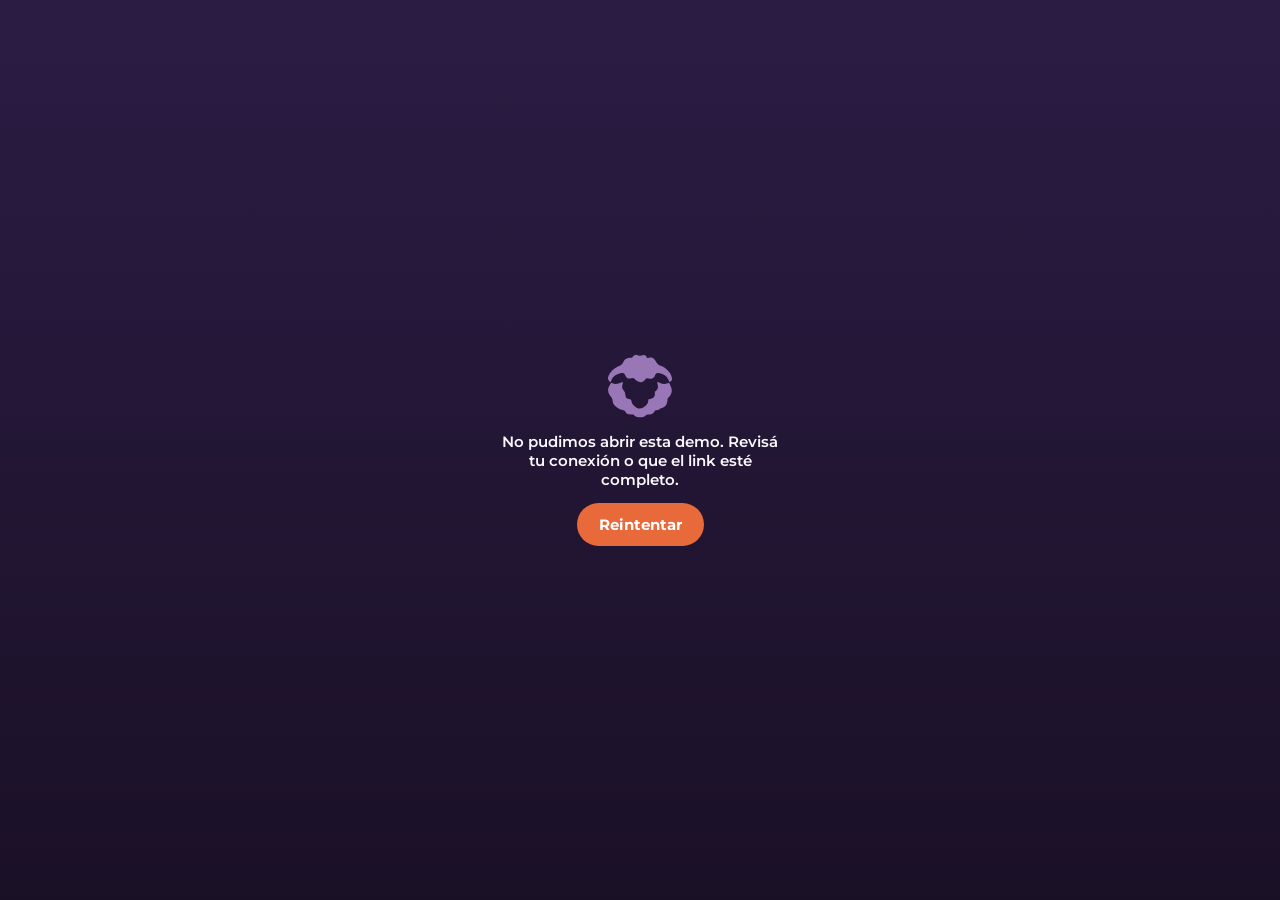
==== hs-de-juego/index.html @ 169e4658 "hs de juego: cada pedido lleva de qué cliente es (fábrica) y juego.js versionado Co-Authored-By: Cla" ====
<!doctype html>
<html lang="es">
<head>
<meta charset="utf-8">
<script src="../tema.js?v=54"></script>
<meta name="viewport" content="width=device-width,initial-scale=1,viewport-fit=cover">
<title>hs de juego</title>
<meta name="theme-color" content="#406c38">
<link rel="preconnect" href="https://fonts.googleapis.com"><link rel="preconnect" href="https://fonts.gstatic.com" crossorigin>
<link rel="stylesheet" href="https://fonts.googleapis.com/css2?family=Montserrat:wght@400;500;600;700;800&display=swap">
<link rel="stylesheet" href="../reservar/base.css?v=20261115j">
<link rel="stylesheet" href="../reservar/reservar.css?v=20261126a">
<link rel="stylesheet" href="../reservar/tema.css?v=20261115j">
</head>
<body>
<div class="page"><div id="horas" data-cabecera></div><p class="muted" style="text-align:center;margin:2rem 0 0;font-size:.8rem">Hecho con tuweeb</p></div>
<script src="../juego.js?v=20261126c"></script>
</body>
</html>
---- reservar/base.css ----
/* Weeb Reservas — base visual. Oscuro con vidrio translúcido, paleta tuweeb (violeta + naranja). */
:root{--brand:#e8693a;--brand-ink:#1b0f26;--bg:#1a1026;--card:rgba(255,255,255,.07);--card-solid:#251737;--ink:#fbf9ff;--mute:rgba(251,249,255,.62);--line:rgba(255,255,255,.12);--line2:rgba(255,255,255,.2);--ok:#5ad39a;--warn:#f2b44e;--bad:#ff7d70;--glow:rgba(232,105,58,.38);--r:18px;--rs:14px;--font:"Montserrat",ui-sans-serif,system-ui,-apple-system,"Segoe UI",Roboto,sans-serif}
*{box-sizing:border-box;-webkit-tap-highlight-color:transparent}
html{background:var(--bg);color-scheme:dark}
body{margin:0;min-height:100vh;color:var(--ink);font:15px/1.5 var(--font);-webkit-font-smoothing:antialiased;font-variant-numeric:tabular-nums;background:radial-gradient(120% 55% at 50% -8%,#5b3d85 0%,rgba(91,61,133,0) 62%),radial-gradient(90% 50% at 100% 100%,rgba(232,105,58,.14) 0%,rgba(232,105,58,0) 60%),linear-gradient(#2b1c44,#170e24 70%);background-attachment:fixed}
button,input,select,textarea{font:inherit;color:inherit}
h1,h2,h3{margin:0;line-height:1.2;letter-spacing:-.01em;font-weight:650}
a{color:var(--ink)}
.hide{display:none!important}
.muted{color:var(--mute)}
.small{font-size:.83rem}
:focus-visible{outline:2px solid var(--brand);outline-offset:3px}
.glass{background:var(--card);border:1px solid var(--line);-webkit-backdrop-filter:blur(14px);backdrop-filter:blur(14px)}
.btn{display:inline-flex;align-items:center;justify-content:center;gap:.45rem;border:0;border-radius:var(--rs);padding:.7rem 1.1rem;background:var(--brand);color:var(--brand-ink);font-weight:700;letter-spacing:.01em;cursor:pointer;text-decoration:none;min-height:48px;box-shadow:0 8px 24px -8px var(--glow);transition:transform .15s,opacity .15s}
.btn:hover{transform:translateY(-1px)}.btn:active{transform:scale(.98);opacity:.9}
.btn:disabled{opacity:.4;cursor:default;box-shadow:none;transform:none}
.btn.soft{background:var(--card);color:var(--ink);box-shadow:inset 0 0 0 1px var(--line);-webkit-backdrop-filter:blur(14px);backdrop-filter:blur(14px);font-weight:600}
.btn.line{background:transparent;color:var(--ink);box-shadow:inset 0 0 0 1px var(--line2);font-weight:600}
.btn.bad{background:var(--bad);color:#2a0f0c;box-shadow:none}
.btn.sm{padding:.4rem .9rem;min-height:38px;font-size:.86rem;border-radius:12px}
.btn.block{width:100%}
.icon{border:0;background:transparent;font-size:1.15rem;cursor:pointer;padding:.4rem .6rem;border-radius:12px;color:var(--mute);min-height:40px;min-width:40px}
.icon:hover{background:rgba(255,255,255,.08);color:var(--ink)}
.icon:disabled{opacity:.3;cursor:default}
.card{background:var(--card);border:1px solid var(--line);border-radius:var(--r);padding:1.05rem;-webkit-backdrop-filter:blur(14px);backdrop-filter:blur(14px)}
.field{display:block;margin:0 0 1rem}
.field>span{display:block;font-size:.7rem;color:var(--mute);margin:0 0 .4rem;font-weight:600;letter-spacing:.14em;text-transform:uppercase}
input,select,textarea{width:100%;border:1px solid var(--line2);background:rgba(255,255,255,.06);border-radius:var(--rs);padding:.65rem .85rem;min-height:48px;outline:none;font-size:16px;color:var(--ink)}
input::placeholder,textarea::placeholder{color:rgba(251,249,255,.35)}
select option{background:#251737;color:var(--ink)}
input:focus,select:focus,textarea:focus{border-color:var(--brand);box-shadow:0 0 0 3px rgba(232,105,58,.25)}
input[type=checkbox],input[type=radio]{width:auto;min-height:0;accent-color:var(--brand)}
input[type=color]{padding:.2rem;min-height:48px}
.row{display:flex;gap:.6rem;align-items:center;flex-wrap:wrap}
.grid2{display:grid;grid-template-columns:1fr 1fr;gap:.7rem}
.chip{display:inline-flex;align-items:center;gap:.4rem;padding:.15rem .65rem;border-radius:99px;font-size:.72rem;font-weight:600;letter-spacing:.04em;color:var(--mute);box-shadow:inset 0 0 0 1px var(--line2);white-space:nowrap}
.chip::before{content:"";width:6px;height:6px;border-radius:50%;background:currentColor}
.chip.pendiente{color:var(--warn)}.chip.confirmada{color:var(--ok)}.chip.saldada{color:var(--ink)}.chip.cancelada,.chip.vencida{color:var(--bad)}
.sheet-back{position:fixed;inset:0;background:rgba(10,5,18,.6);-webkit-backdrop-filter:blur(4px);backdrop-filter:blur(4px);display:flex;align-items:flex-end;justify-content:center;opacity:0;transition:opacity .18s;z-index:50}
.sheet-back.open{opacity:1}
.sheet{background:linear-gradient(#2d1d47,#1d1230);border:1px solid var(--line);border-bottom:0;width:100%;max-width:540px;max-height:92vh;border-radius:26px 26px 0 0;display:flex;flex-direction:column;transform:translateY(24px);transition:transform .2s}
.sheet-back.open .sheet{transform:none}
.sheet-head{display:flex;align-items:center;justify-content:space-between;padding:.9rem .8rem .75rem 1.3rem;border-bottom:1px solid var(--line)}
.sheet-head h3{font-size:.8rem;letter-spacing:.18em;text-transform:uppercase}
.sheet-body{overflow:auto;padding:1.1rem 1.3rem 1.6rem;-webkit-overflow-scrolling:touch}
@media(min-width:700px){.sheet-back{align-items:center}.sheet{border-radius:26px;border-bottom:1px solid var(--line);max-height:88vh}}
.toast{position:fixed;left:50%;bottom:92px;transform:translateX(-50%);background:#fbf9ff;color:#1b0f26;padding:.7rem 1.1rem;border-radius:14px;z-index:90;max-width:90vw;font-size:.9rem;font-weight:600;box-shadow:0 10px 30px rgba(0,0,0,.4)}
.toast.err{background:var(--bad);color:#2a0f0c}.toast.ok{background:#fbf9ff;color:#1b0f26}
.firma{text-align:center;color:var(--mute);font-size:.74rem;letter-spacing:.08em;padding:1.8rem 1rem 1rem}
.firma a{color:inherit}
.spin{display:inline-block;width:1em;height:1em;border:2px solid currentColor;border-right-color:transparent;border-radius:50%;animation:g .7s linear infinite}
@keyframes g{to{transform:rotate(360deg)}}
@media(prefers-reduced-motion:reduce){.sheet,.sheet-back,.btn{transition:none}.spin{animation-duration:2s}}

.tw3d{display:block;margin:0 auto;width:46px;height:46px;animation:tw3d 1.6s linear infinite;transform:perspective(260px) rotateY(0deg);filter:drop-shadow(0 6px 10px rgba(0,0,0,.35))}
@keyframes tw3d{to{transform:perspective(260px) rotateY(360deg)}}
@media(prefers-reduced-motion:reduce){.tw3d{animation-duration:4s}}
.link{display:block;text-align:center;margin-top:14px;color:var(--mute);font-size:.85rem;text-decoration:underline;cursor:pointer;background:none;border:0;font-family:inherit}
---- reservar/reservar.css ----
.page{max-width:520px;margin:0 auto;padding:1rem 1.1rem 2rem}
.back{margin-top:.2rem}
.head{padding:1.4rem 0 .2rem;display:flex;flex-direction:column;align-items:flex-start}
.head img{max-height:68px;max-width:200px;margin-bottom:1rem;display:block;object-fit:contain}
.head h1{font-size:1.55rem}
.acts{display:flex;gap:.5rem;flex-wrap:wrap;margin:1rem 0 1.2rem}
.steps{display:flex;gap:6px;margin:0 0 1.4rem}
.steps i{flex:1;height:3px;border-radius:3px;background:var(--line2);transition:background .3s,box-shadow .3s}
.steps i.on{background:var(--brand);box-shadow:0 0 10px var(--glow)}
h2.t{font-size:.74rem;letter-spacing:.2em;text-transform:uppercase;color:var(--mute);font-weight:600;margin:1.7rem 0 .9rem}
.nav{display:flex;align-items:center;justify-content:space-between;margin-bottom:.8rem}
.nav h3{text-transform:uppercase;letter-spacing:.16em;font-size:.82rem}
.cal{display:grid;grid-template-columns:repeat(7,1fr);gap:6px}
.cal .dow{text-align:center;font-size:.66rem;letter-spacing:.14em;text-transform:uppercase;color:var(--mute);font-weight:600;padding-bottom:.35rem}
.cal button,.cal .off{aspect-ratio:1;min-height:42px;border-radius:14px;border:1px solid transparent;background:transparent;font-weight:600;cursor:pointer;color:var(--ink);font-size:.98rem;padding:0}
.cal .off{cursor:default}
.cal button.libre{background:rgba(255,255,255,.07);border-color:var(--line2);-webkit-backdrop-filter:blur(10px);backdrop-filter:blur(10px)}
.cal button.libre:hover{border-color:var(--brand)}
.cal button.lleno{color:var(--mute);text-decoration:line-through;font-weight:500;opacity:.55}
.cal button.sel,.cal button.sel:hover{background:var(--brand);color:var(--brand-ink);border-color:transparent;box-shadow:0 0 22px var(--glow);text-decoration:none;opacity:1}
.cal button:disabled{color:var(--mute);opacity:.3;cursor:default;background:transparent;border-color:transparent;font-weight:500}
.slots{display:flex;flex-direction:column;gap:.6rem}
.slot{display:flex;align-items:center;justify-content:space-between;gap:.8rem;text-align:left;border:1px solid var(--line2);width:100%;background:rgba(255,255,255,.07);-webkit-backdrop-filter:blur(14px);backdrop-filter:blur(14px);padding:1rem 1.1rem;border-radius:16px;cursor:pointer;color:var(--ink)}
button.slot:hover,button.slot:focus-visible{border-color:var(--brand);box-shadow:0 0 18px -4px var(--glow)}
.slot b{font-size:1.02rem;display:block;font-weight:650;letter-spacing:.02em}
.slot .p{text-align:right;font-weight:700}
.slot.off{cursor:default;background:rgba(255,255,255,.03);border-color:var(--line)}.slot.off>div:first-child{opacity:.5}.slot.off b{text-decoration:line-through}
.resumen{border:1px solid var(--line2);background:rgba(255,255,255,.07);-webkit-backdrop-filter:blur(14px);backdrop-filter:blur(14px);border-radius:var(--r);padding:1rem 1.1rem;margin-bottom:1.3rem}
.resumen b{display:block;font-weight:650}
.pay{display:flex;flex-direction:column;gap:.55rem;margin-bottom:1.2rem}
.pay label{display:flex;gap:.75rem;align-items:center;border:1px solid var(--line2);border-radius:var(--rs);padding:.85rem 1rem;cursor:pointer;background:rgba(255,255,255,.06)}
.pay label:has(input:checked){border-color:var(--brand);box-shadow:0 0 18px -4px var(--glow)}
.hp{position:absolute;left:-9999px;width:1px;height:1px;opacity:0}
.big{padding:1.4rem 0 .6rem}
.big .ico{width:52px;height:52px;border-radius:16px;display:inline-flex;align-items:center;justify-content:center;font-size:1.5rem;background:rgba(90,211,154,.14);color:var(--ok);margin-bottom:1rem;box-shadow:inset 0 0 0 1px rgba(90,211,154,.35)}
.big .ico.w{background:rgba(242,180,78,.14);color:var(--warn);box-shadow:inset 0 0 0 1px rgba(242,180,78,.35)}.big .ico.b{background:rgba(255,125,112,.14);color:var(--bad);box-shadow:inset 0 0 0 1px rgba(255,125,112,.35)}
.big h2{font-size:1.5rem;margin-bottom:.4rem}.big p{margin:.2rem 0}
.copy{display:flex;justify-content:space-between;align-items:center;gap:.5rem;padding:.7rem 0;border-bottom:1px solid var(--line)}
.copy:last-child{border-bottom:0}.copy span{color:var(--mute);font-size:.68rem;letter-spacing:.14em;text-transform:uppercase;display:block}.copy b{overflow-wrap:anywhere;font-weight:600}
.err{background:rgba(255,125,112,.12);color:var(--bad);padding:.75rem .95rem;border-radius:var(--rs);margin:.7rem 0;font-weight:600;font-size:.92rem;box-shadow:inset 0 0 0 1px rgba(255,125,112,.3)}
[hidden]{display:none!important}
@keyframes shk{20%,60%{transform:translateX(-5px)}40%,80%{transform:translateX(5px)}}.shake{animation:shk .35s}
.weeb-back{position:fixed;top:calc(12px + env(safe-area-inset-top,0px));left:12px;z-index:200;display:inline-flex;align-items:center;gap:6px;height:38px;padding:0 15px;border:0;border-radius:999px;background:rgba(18,12,28,.72);-webkit-backdrop-filter:blur(14px);backdrop-filter:blur(14px);color:#fff;font:600 .85rem 'Montserrat',system-ui,sans-serif;text-decoration:none;cursor:pointer;white-space:nowrap;-webkit-tap-highlight-color:transparent}
.weeb-back:active{transform:scale(.96)}

.codebox{display:flex;flex-direction:column;align-items:center;gap:.3rem;text-align:center;margin:.8rem 0}.codebox b{font-size:2.1rem;letter-spacing:.32em;padding-left:.32em;font-weight:800}
.kv{display:grid;grid-template-columns:auto 1fr;gap:.55rem 1rem;margin:0}.kv dt{color:var(--mute);font-size:.8rem}.kv dd{margin:0;font-weight:600;text-align:right;overflow-wrap:anywhere}.kv dd.deb{color:var(--warn)}.kv dd.ok{color:var(--ok)}
.codein{width:100%;text-align:center;text-transform:uppercase;letter-spacing:.3em;font-size:1.6rem;font-weight:800;padding:.8rem .5rem}
.slot.sc{border-left:7px solid var(--sc);background:linear-gradient(90deg,color-mix(in srgb,var(--sc) 16%,transparent),rgba(255,255,255,.06) 55%)}
.slot.sc.off{background:rgba(255,255,255,.03);border-left-color:color-mix(in srgb,var(--sc) 40%,transparent)}
.ley{list-style:none;margin:.7rem 0 .9rem;padding:.65rem .8rem;display:flex;flex-wrap:wrap;gap:.4rem .9rem;border:1px solid var(--line2,rgba(255,255,255,.2));border-radius:14px;background:rgba(255,255,255,.05);font-size:.8rem;font-weight:600}
.ley li{display:flex;align-items:center;gap:.45rem}.ley i{width:12px;height:12px;border-radius:50%;background:var(--sc);flex:none;box-shadow:0 0 8px var(--sc)}

.extras{display:flex;flex-direction:column;gap:.55rem;margin-bottom:1.2rem}
.incluye{border:1px solid var(--line2);background:rgba(255,255,255,.07);border-radius:var(--rs);padding:.7rem 1rem;margin-bottom:1.1rem;font-weight:650;text-align:center}
.incluye[hidden]{display:none}
---- reservar/tema.css ----
/* Planeta Niños — tema verde: fondo verde oscuro, destacados verde claro + blanco */
:root{--brand:var(--t-b1c74d,#b1c74d);--brand-ink:var(--t-1e3a19,#1e3a19);--bg:var(--t-406c38,#406c38);--card:rgba(255,255,255,.11);--card-solid:var(--t-356030,#356030);--ink:#ffffff;--mute:rgba(255,255,255,.74);--line:rgba(255,255,255,.17);--line2:rgba(255,255,255,.28);--ok:var(--t-8be3ae,#8be3ae);--warn:#f4cf6a;--bad:#ff9186;--glow:rgba(var(--t-b1c74d-rgb,177,199,77),.36)}
html{background:var(--t-355c2e,#355c2e)}
body{display:flow-root;min-height:100vh;min-height:100dvh}
body{background:linear-gradient(var(--t-406c38,#406c38),var(--t-2f5429,#2f5429))!important;background-attachment:scroll!important;-webkit-overflow-scrolling:touch;overscroll-behavior-y:contain}
body::before{content:"";position:fixed;inset:0;z-index:-1;pointer-events:none;background:radial-gradient(120% 50% at 50% -10%,rgba(var(--t-b1c74d-rgb,177,199,77),.24),rgba(var(--t-b1c74d-rgb,177,199,77),0) 62%),radial-gradient(80% 40% at 100% 100%,rgba(255,255,255,.06),rgba(255,255,255,0) 60%);transform:translateZ(0)}
/* scroll liviano: sin desenfoques costosos sobre listas largas */
.glass,.card,.cal,.slot,.item,.resumen,.cal button.libre,.btn.soft,.sheet-back,.top,.tabs{-webkit-backdrop-filter:none!important;backdrop-filter:none!important}
.card,.item,.slot,.resumen{background:rgba(255,255,255,.12)}
.cal button.libre{background:rgba(255,255,255,.13)}
.top{background:rgba(var(--t-305629-rgb,48,86,41),.96)}
.tabs{background:rgba(var(--t-2c5026-rgb,44,80,38),.97)}
.sheet-back{background:rgba(var(--t-0e200b-rgb,14,32,11),.6)}
.sheet{background:linear-gradient(var(--t-477a3d,#477a3d),var(--t-386230,#386230));will-change:transform}
.sheet-body{overscroll-behavior:contain}
select option{background:var(--t-386230,#386230)}
input:focus,select:focus,textarea:focus{box-shadow:0 0 0 3px rgba(var(--t-b1c74d-rgb,177,199,77),.3)}
.toast{background:#fff;color:var(--t-1e3a19,#1e3a19)}.toast.ok{background:#fff;color:var(--t-1e3a19,#1e3a19)}
.btn.bad{color:#3a0f0a}
.weeb-back{background:rgba(var(--t-1e3a19-rgb,30,58,25),.82)!important;-webkit-backdrop-filter:none!important;backdrop-filter:none!important}
.cal .day.off,.cal .day.off:hover{background:rgba(0,0,0,.16)}
/* carga suave: el marciano flota */
.tw3d{content:url(../assets/models/planetaninos-marciano.png);width:84px;height:auto;animation:flota 2.4s ease-in-out infinite;transform:none}
@keyframes flota{0%,100%{transform:translateY(0) scale(1)}50%{transform:translateY(-7px)}}
@media(prefers-reduced-motion:reduce){.tw3d{animation:none}}
#app>*,.page>*,.wrap>*{animation:tfade .35s ease-out both}
@keyframes tfade{from{opacity:0;transform:translateY(6px)}to{opacity:1;transform:none}}
@media(prefers-reduced-motion:reduce){#app>*,.page>*,.wrap>*{animation:none}}
.btn,.slot,.item,.cal button,.days label,.seg button,.slotbtns button{transition:background-color .25s,border-color .25s,box-shadow .25s,transform .2s,opacity .2s}
/* botones de opción propios (antes se veían violeta del navegador) */
input[type=radio],input[type=checkbox]{-webkit-appearance:none;appearance:none;width:22px;height:22px;min-width:22px;min-height:22px;padding:0;flex:none;margin:0;border:2px solid rgba(255,255,255,.6);background:transparent;display:inline-grid;place-content:center;cursor:pointer;transition:border-color .2s,background-color .2s}
input[type=radio]{border-radius:50%}input[type=checkbox]{border-radius:7px}
input[type=radio]::after{content:"";width:10px;height:10px;border-radius:50%;background:var(--brand-ink);transform:scale(0);transition:transform .18s}
input[type=checkbox]::after{content:"";width:10px;height:6px;border:solid var(--brand-ink);border-width:0 0 2.5px 2.5px;transform:rotate(-45deg) scale(0);margin-top:-2px;transition:transform .18s}
input[type=radio]:checked,input[type=checkbox]:checked{background:var(--brand);border-color:var(--brand)}
input[type=radio]:checked::after{transform:scale(1)}input[type=checkbox]:checked::after{transform:rotate(-45deg) scale(1)}
input[type=radio]:focus-visible,input[type=checkbox]:focus-visible{outline:2px solid #fff;outline-offset:2px}
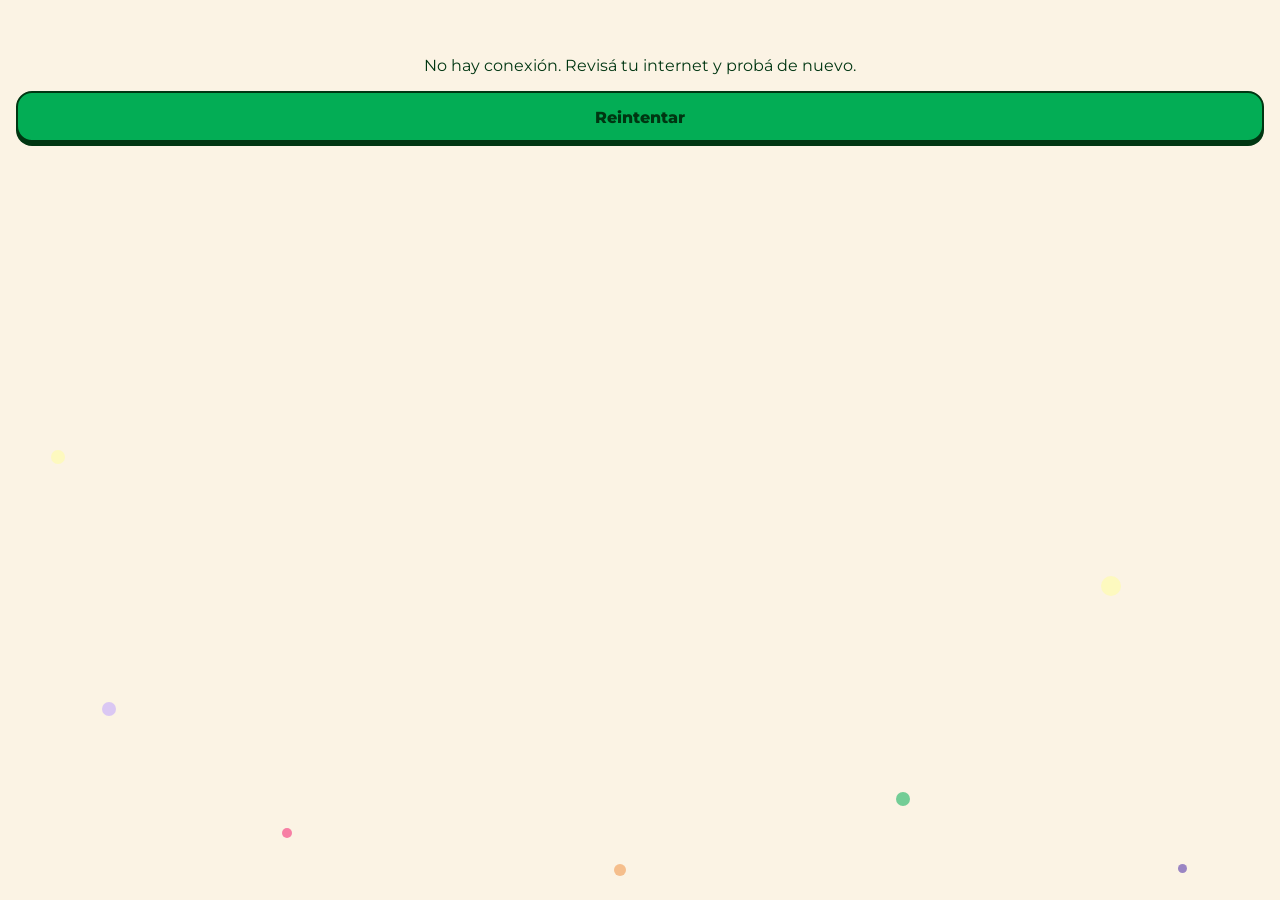
==== commit 23446a11: "hs de juego: botón en el día bloqueado, solapa en Reservas, página pública animada y botón en la bar" ====
--- a/hs-de-juego/index.html
+++ b/hs-de-juego/index.html
@@ -2,18 +2,17 @@
 <html lang="es">
 <head>
 <meta charset="utf-8">
-<script src="../tema.js?v=54"></script>
 <meta name="viewport" content="width=device-width,initial-scale=1,viewport-fit=cover">
 <title>hs de juego</title>
-<meta name="theme-color" content="#406c38">
+<meta name="theme-color" content="#003612">
+<link rel="icon" href="../assets/models/favicon.png">
 <link rel="preconnect" href="https://fonts.googleapis.com"><link rel="preconnect" href="https://fonts.gstatic.com" crossorigin>
 <link rel="stylesheet" href="https://fonts.googleapis.com/css2?family=Montserrat:wght@400;500;600;700;800&display=swap">
-<link rel="stylesheet" href="../reservar/base.css?v=20261115j">
-<link rel="stylesheet" href="../reservar/reservar.css?v=20261126a">
-<link rel="stylesheet" href="../reservar/tema.css?v=20261115j">
+<link rel="stylesheet" href="juego.css?v=1">
 </head>
 <body>
-<div class="page"><div id="horas" data-cabecera></div><p class="muted" style="text-align:center;margin:2rem 0 0;font-size:.8rem">Hecho con tuweeb</p></div>
-<script src="../juego.js?v=20261126c"></script>
+<div class="confeti" aria-hidden="true"><i></i><i></i><i></i><i></i><i></i><i></i><i></i><i></i></div>
+<div id="app"><p class="cargando">Cargando…</p></div>
+<script src="juego.js?v=1"></script>
 </body>
 </html>
--- a/hs-de-juego/juego.css
+++ b/hs-de-juego/juego.css
@@ -0,0 +1,54 @@
+:root{--verde:#03ad55;--oscuro:#003612;--amarillo:#fffea1;--lila:#c0a3ff;--violeta:#4b2aa8;--rosa:#f41f6f;--naranja:#f19143;--crema:#fbf3e4}
+*{box-sizing:border-box}html{-webkit-text-size-adjust:100%}
+body{margin:0;font-family:Montserrat,system-ui,sans-serif;background:var(--crema);color:var(--oscuro);min-height:100vh;overflow-x:hidden}
+button,input{font:inherit;color:inherit}
+.confeti{position:fixed;inset:0;pointer-events:none;z-index:0;overflow:hidden}
+.confeti i{position:absolute;width:14px;height:14px;border-radius:50%;opacity:.55;animation:flota 14s ease-in-out infinite}
+.confeti i:nth-child(1){left:8%;top:78%;background:var(--lila)}.confeti i:nth-child(2){left:86%;top:64%;background:var(--amarillo);width:20px;height:20px;animation-delay:-3s}
+.confeti i:nth-child(3){left:22%;top:92%;background:var(--rosa);width:10px;height:10px;animation-delay:-6s}.confeti i:nth-child(4){left:70%;top:88%;background:var(--verde);animation-delay:-9s}
+.confeti i:nth-child(5){left:48%;top:96%;background:var(--naranja);width:12px;height:12px;animation-delay:-2s}.confeti i:nth-child(6){left:92%;top:96%;background:var(--violeta);width:9px;height:9px;animation-delay:-11s}
+.confeti i:nth-child(7){left:4%;top:50%;background:var(--amarillo);animation-delay:-7s}.confeti i:nth-child(8){left:60%;top:100%;background:var(--lila);width:18px;height:18px;animation-delay:-5s}
+@keyframes flota{0%{transform:translateY(0) rotate(0)}50%{transform:translateY(-70vh) translateX(18px) rotate(180deg)}100%{transform:translateY(-120vh) rotate(360deg)}}
+.page{position:relative;z-index:1;max-width:520px;margin:0 auto;padding:0 0 3rem}
+.hero{background:var(--oscuro);color:var(--crema);padding:1rem 1.2rem 2.6rem;border-radius:0 0 34px 34px;position:relative;overflow:hidden}
+.hero:after{content:"";position:absolute;left:-10%;right:-10%;bottom:-1px;height:18px;background:radial-gradient(circle at 10px 18px,var(--crema) 10px,transparent 11px) 0 0/28px 18px repeat-x;opacity:0}
+.volver{display:inline-block;color:var(--amarillo);font-weight:600;font-size:.85rem;text-decoration:none;padding:.5rem 0}
+.hero img{display:block;height:74px;margin:.6rem 0 .4rem;animation:salto 2.6s ease-in-out infinite;transform-origin:50% 100%}
+@keyframes salto{0%,55%,100%{transform:translateY(0) scale(1,1)}62%{transform:translateY(0) scale(1.08,.9)}75%{transform:translateY(-16px) scale(.96,1.05)}88%{transform:translateY(0) scale(1.06,.93)}}
+.hero h1{font-size:2.1rem;font-weight:800;line-height:1.05;margin:.3rem 0 .5rem}
+.hero p{margin:0;max-width:30ch;opacity:.9;line-height:1.4}
+.cont{padding:1.3rem 1.1rem 0}
+.dia{font-weight:800;font-size:1.05rem;margin:1.6rem 0 .7rem}.dia::first-letter{text-transform:uppercase}
+.slot{background:#fff;border-radius:22px;padding:1rem 1.1rem 1.1rem;margin-bottom:.9rem;box-shadow:0 6px 0 var(--sc,var(--lila)),0 10px 24px rgba(0,54,18,.1);border:2px solid var(--oscuro);animation:entra .5s both}
+@keyframes entra{from{opacity:0;transform:translateY(14px) rotate(-.6deg)}to{opacity:1;transform:none}}
+.slot .hh{display:flex;justify-content:space-between;align-items:baseline;gap:.5rem}
+.slot .hh b{font-size:1.5rem;font-weight:800}.slot .hh span{font-size:.8rem;font-weight:700;background:var(--sc,var(--lila));padding:.2rem .6rem;border-radius:99px;color:var(--oscuro)}
+.slot .pre{margin:.15rem 0 .8rem;font-size:.9rem;opacity:.8}
+.barra{height:16px;border-radius:99px;background:rgba(0,54,18,.1);overflow:hidden;position:relative}
+.barra i{display:block;height:100%;width:0;border-radius:99px;background:linear-gradient(90deg,var(--verde),var(--amarillo));transition:width 1.2s cubic-bezier(.3,1.4,.5,1)}
+.barra.casi i{background:linear-gradient(90deg,var(--naranja),var(--rosa))}
+.quedan{font-size:.85rem;font-weight:600;margin:.4rem 0 .8rem}
+.btn{display:block;width:100%;border:2px solid var(--oscuro);background:var(--verde);color:var(--oscuro);font-weight:800;font-size:1.02rem;padding:.85rem 1rem;border-radius:16px;cursor:pointer;box-shadow:0 4px 0 var(--oscuro);transition:transform .08s,box-shadow .08s;text-align:center;text-decoration:none}
+.btn:active{transform:translateY(3px);box-shadow:0 1px 0 var(--oscuro)}
+.btn:disabled{opacity:.55;cursor:default}.btn.alt{background:var(--amarillo)}.btn.lila{background:var(--lila)}.btn.blanco{background:#fff}
+.flyer{width:100%;border-radius:14px;margin:.2rem 0 .8rem;display:block;max-height:340px;object-fit:cover;border:2px solid var(--oscuro)}
+label.f{display:block;font-weight:700;font-size:.85rem;margin:.9rem 0 .3rem}
+input.t{width:100%;padding:.8rem .9rem;border:2px solid var(--oscuro);border-radius:14px;background:#fff;font-size:1rem}
+input.t:focus{outline:3px solid var(--lila)}
+.step{display:flex;align-items:center;justify-content:space-between;background:#fff;border:2px solid var(--oscuro);border-radius:18px;padding:.5rem .6rem .5rem 1rem;margin-top:.5rem}
+.step .l b{display:block}.step .l small{opacity:.75;font-weight:500}
+.step .c{display:flex;align-items:center;gap:.3rem}.step .c output{min-width:2.2rem;text-align:center;font-weight:800;font-size:1.6rem}
+.step button{width:52px;height:52px;border-radius:50%;border:2px solid var(--oscuro);background:var(--amarillo);font-size:1.7rem;font-weight:800;line-height:1;cursor:pointer;box-shadow:0 3px 0 var(--oscuro);padding:0}
+.step button:active{transform:translateY(2px);box-shadow:0 1px 0 var(--oscuro)}.step button:disabled{opacity:.35}
+.total{display:flex;justify-content:space-between;align-items:center;background:var(--oscuro);color:var(--crema);border-radius:18px;padding:.9rem 1.1rem;margin:1rem 0;font-weight:700}.total b{font-size:1.5rem;color:var(--amarillo)}
+.err{background:#ffe1ea;border:2px solid var(--rosa);border-radius:14px;padding:.7rem .9rem;margin:.8rem 0;font-weight:600;font-size:.92rem}
+.card{background:#fff;border:2px solid var(--oscuro);border-radius:22px;padding:1.1rem;margin-top:1rem;box-shadow:0 6px 0 var(--lila)}
+.codigo{font-size:2rem;font-weight:800;letter-spacing:.2em;text-align:center;background:var(--amarillo);border:2px dashed var(--oscuro);border-radius:16px;padding:.5rem;margin:.6rem 0}
+.reloj{text-align:center;font-weight:700;margin:.5rem 0}.reloj b{font-size:1.8rem;color:var(--rosa);font-variant-numeric:tabular-nums}
+.copy{display:flex;justify-content:space-between;align-items:center;gap:.6rem;padding:.55rem 0;border-bottom:1px solid rgba(0,54,18,.15)}
+.copy span{display:block;font-size:.75rem;opacity:.7}.copy b{word-break:break-all}.copy button{border:2px solid var(--oscuro);background:var(--lila);border-radius:12px;padding:.4rem .8rem;font-weight:700;cursor:pointer}
+.ok{text-align:center;font-size:3rem;animation:pop .6s both}@keyframes pop{0%{transform:scale(0) rotate(-30deg)}70%{transform:scale(1.2) rotate(6deg)}100%{transform:scale(1)}}
+.mini{font-size:.85rem;opacity:.8;line-height:1.4}.centro{text-align:center}.vacio{text-align:center;padding:2.5rem 1rem}.vacio img{height:90px}
+.cargando{text-align:center;margin-top:30vh;font-weight:700}.sr{position:absolute;left:-9999px}
+.link{background:none;border:0;font-weight:700;text-decoration:underline;cursor:pointer;padding:.6rem 0}
+@media (prefers-reduced-motion:reduce){*{animation:none!important;transition:none!important}}
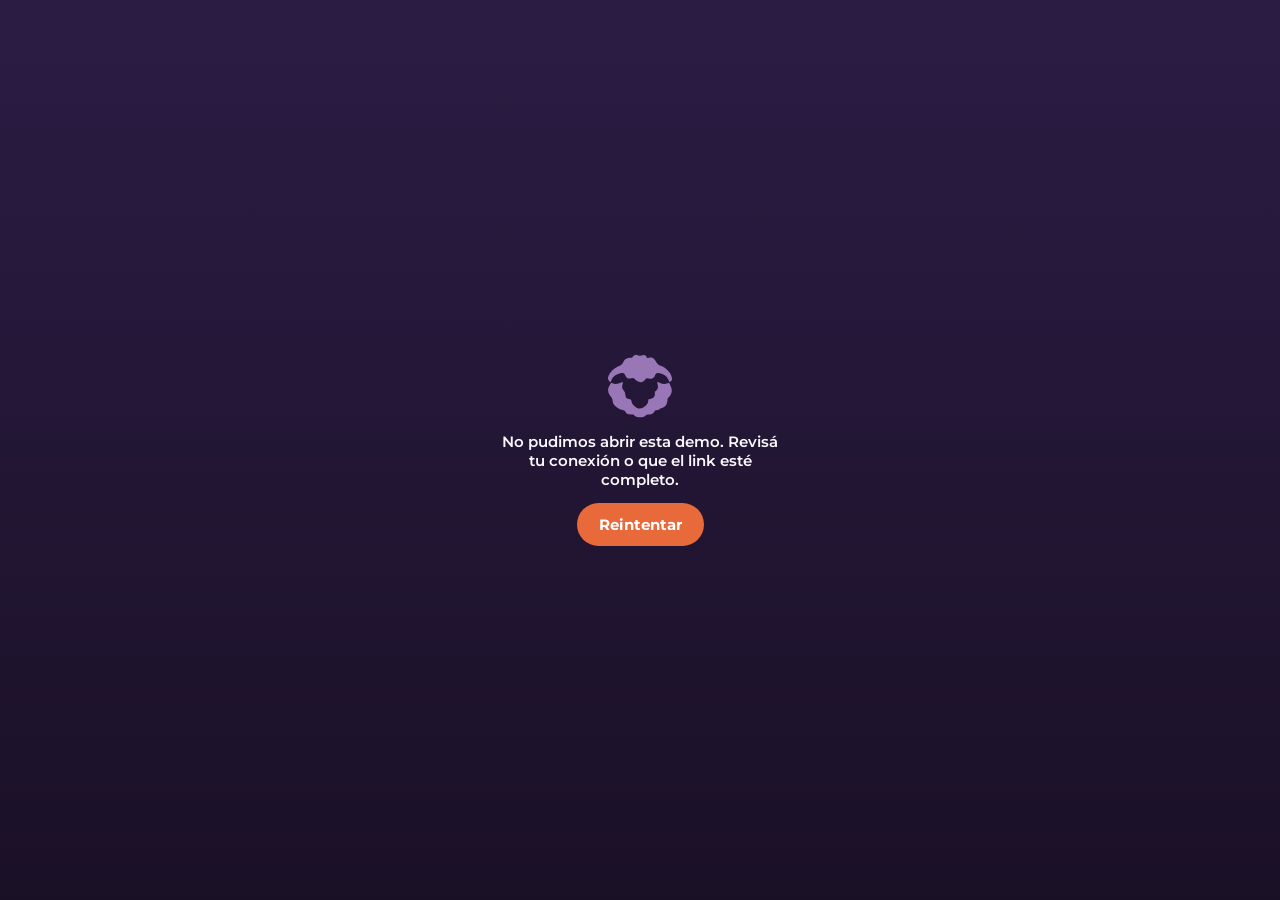
==== commit 37ecd167: "hs de juego: página con el mismo diseño que Combos (paleta del sitio, Baloo, tarjetas translúcidas, " ====
--- a/hs-de-juego/index.html
+++ b/hs-de-juego/index.html
@@ -1,18 +1,18 @@
 <!doctype html>
-<html lang="es">
+<html lang="es-AR">
 <head>
 <meta charset="utf-8">
+<script src="../tema.js?v=54"></script>
 <meta name="viewport" content="width=device-width,initial-scale=1,viewport-fit=cover">
 <title>hs de juego</title>
-<meta name="theme-color" content="#003612">
+<meta name="theme-color" content="#406c38">
 <link rel="icon" href="../assets/models/favicon.png">
 <link rel="preconnect" href="https://fonts.googleapis.com"><link rel="preconnect" href="https://fonts.gstatic.com" crossorigin>
 <link rel="stylesheet" href="https://fonts.googleapis.com/css2?family=Montserrat:wght@400;500;600;700;800&display=swap">
-<link rel="stylesheet" href="juego.css?v=1">
+<link rel="stylesheet" href="juego.css?v=3">
 </head>
 <body>
-<div class="confeti" aria-hidden="true"><i></i><i></i><i></i><i></i><i></i><i></i><i></i><i></i></div>
 <div id="app"><p class="cargando">Cargando…</p></div>
-<script src="juego.js?v=1"></script>
+<script src="juego.js?v=3"></script>
 </body>
 </html>
--- a/hs-de-juego/juego.css
+++ b/hs-de-juego/juego.css
@@ -1,54 +1,65 @@
-:root{--verde:#03ad55;--oscuro:#003612;--amarillo:#fffea1;--lila:#c0a3ff;--violeta:#4b2aa8;--rosa:#f41f6f;--naranja:#f19143;--crema:#fbf3e4}
-*{box-sizing:border-box}html{-webkit-text-size-adjust:100%}
-body{margin:0;font-family:Montserrat,system-ui,sans-serif;background:var(--crema);color:var(--oscuro);min-height:100vh;overflow-x:hidden}
-button,input{font:inherit;color:inherit}
-.confeti{position:fixed;inset:0;pointer-events:none;z-index:0;overflow:hidden}
-.confeti i{position:absolute;width:14px;height:14px;border-radius:50%;opacity:.55;animation:flota 14s ease-in-out infinite}
-.confeti i:nth-child(1){left:8%;top:78%;background:var(--lila)}.confeti i:nth-child(2){left:86%;top:64%;background:var(--amarillo);width:20px;height:20px;animation-delay:-3s}
-.confeti i:nth-child(3){left:22%;top:92%;background:var(--rosa);width:10px;height:10px;animation-delay:-6s}.confeti i:nth-child(4){left:70%;top:88%;background:var(--verde);animation-delay:-9s}
-.confeti i:nth-child(5){left:48%;top:96%;background:var(--naranja);width:12px;height:12px;animation-delay:-2s}.confeti i:nth-child(6){left:92%;top:96%;background:var(--violeta);width:9px;height:9px;animation-delay:-11s}
-.confeti i:nth-child(7){left:4%;top:50%;background:var(--amarillo);animation-delay:-7s}.confeti i:nth-child(8){left:60%;top:100%;background:var(--lila);width:18px;height:18px;animation-delay:-5s}
-@keyframes flota{0%{transform:translateY(0) rotate(0)}50%{transform:translateY(-70vh) translateX(18px) rotate(180deg)}100%{transform:translateY(-120vh) rotate(360deg)}}
-.page{position:relative;z-index:1;max-width:520px;margin:0 auto;padding:0 0 3rem}
-.hero{background:var(--oscuro);color:var(--crema);padding:1rem 1.2rem 2.6rem;border-radius:0 0 34px 34px;position:relative;overflow:hidden}
-.hero:after{content:"";position:absolute;left:-10%;right:-10%;bottom:-1px;height:18px;background:radial-gradient(circle at 10px 18px,var(--crema) 10px,transparent 11px) 0 0/28px 18px repeat-x;opacity:0}
-.volver{display:inline-block;color:var(--amarillo);font-weight:600;font-size:.85rem;text-decoration:none;padding:.5rem 0}
-.hero img{display:block;height:74px;margin:.6rem 0 .4rem;animation:salto 2.6s ease-in-out infinite;transform-origin:50% 100%}
-@keyframes salto{0%,55%,100%{transform:translateY(0) scale(1,1)}62%{transform:translateY(0) scale(1.08,.9)}75%{transform:translateY(-16px) scale(.96,1.05)}88%{transform:translateY(0) scale(1.06,.93)}}
-.hero h1{font-size:2.1rem;font-weight:800;line-height:1.05;margin:.3rem 0 .5rem}
-.hero p{margin:0;max-width:30ch;opacity:.9;line-height:1.4}
-.cont{padding:1.3rem 1.1rem 0}
-.dia{font-weight:800;font-size:1.05rem;margin:1.6rem 0 .7rem}.dia::first-letter{text-transform:uppercase}
-.slot{background:#fff;border-radius:22px;padding:1rem 1.1rem 1.1rem;margin-bottom:.9rem;box-shadow:0 6px 0 var(--sc,var(--lila)),0 10px 24px rgba(0,54,18,.1);border:2px solid var(--oscuro);animation:entra .5s both}
-@keyframes entra{from{opacity:0;transform:translateY(14px) rotate(-.6deg)}to{opacity:1;transform:none}}
-.slot .hh{display:flex;justify-content:space-between;align-items:baseline;gap:.5rem}
-.slot .hh b{font-size:1.5rem;font-weight:800}.slot .hh span{font-size:.8rem;font-weight:700;background:var(--sc,var(--lila));padding:.2rem .6rem;border-radius:99px;color:var(--oscuro)}
-.slot .pre{margin:.15rem 0 .8rem;font-size:.9rem;opacity:.8}
-.barra{height:16px;border-radius:99px;background:rgba(0,54,18,.1);overflow:hidden;position:relative}
-.barra i{display:block;height:100%;width:0;border-radius:99px;background:linear-gradient(90deg,var(--verde),var(--amarillo));transition:width 1.2s cubic-bezier(.3,1.4,.5,1)}
-.barra.casi i{background:linear-gradient(90deg,var(--naranja),var(--rosa))}
-.quedan{font-size:.85rem;font-weight:600;margin:.4rem 0 .8rem}
-.btn{display:block;width:100%;border:2px solid var(--oscuro);background:var(--verde);color:var(--oscuro);font-weight:800;font-size:1.02rem;padding:.85rem 1rem;border-radius:16px;cursor:pointer;box-shadow:0 4px 0 var(--oscuro);transition:transform .08s,box-shadow .08s;text-align:center;text-decoration:none}
-.btn:active{transform:translateY(3px);box-shadow:0 1px 0 var(--oscuro)}
-.btn:disabled{opacity:.55;cursor:default}.btn.alt{background:var(--amarillo)}.btn.lila{background:var(--lila)}.btn.blanco{background:#fff}
-.flyer{width:100%;border-radius:14px;margin:.2rem 0 .8rem;display:block;max-height:340px;object-fit:cover;border:2px solid var(--oscuro)}
-label.f{display:block;font-weight:700;font-size:.85rem;margin:.9rem 0 .3rem}
-input.t{width:100%;padding:.8rem .9rem;border:2px solid var(--oscuro);border-radius:14px;background:#fff;font-size:1rem}
-input.t:focus{outline:3px solid var(--lila)}
-.step{display:flex;align-items:center;justify-content:space-between;background:#fff;border:2px solid var(--oscuro);border-radius:18px;padding:.5rem .6rem .5rem 1rem;margin-top:.5rem}
-.step .l b{display:block}.step .l small{opacity:.75;font-weight:500}
-.step .c{display:flex;align-items:center;gap:.3rem}.step .c output{min-width:2.2rem;text-align:center;font-weight:800;font-size:1.6rem}
-.step button{width:52px;height:52px;border-radius:50%;border:2px solid var(--oscuro);background:var(--amarillo);font-size:1.7rem;font-weight:800;line-height:1;cursor:pointer;box-shadow:0 3px 0 var(--oscuro);padding:0}
-.step button:active{transform:translateY(2px);box-shadow:0 1px 0 var(--oscuro)}.step button:disabled{opacity:.35}
-.total{display:flex;justify-content:space-between;align-items:center;background:var(--oscuro);color:var(--crema);border-radius:18px;padding:.9rem 1.1rem;margin:1rem 0;font-weight:700}.total b{font-size:1.5rem;color:var(--amarillo)}
-.err{background:#ffe1ea;border:2px solid var(--rosa);border-radius:14px;padding:.7rem .9rem;margin:.8rem 0;font-weight:600;font-size:.92rem}
-.card{background:#fff;border:2px solid var(--oscuro);border-radius:22px;padding:1.1rem;margin-top:1rem;box-shadow:0 6px 0 var(--lila)}
-.codigo{font-size:2rem;font-weight:800;letter-spacing:.2em;text-align:center;background:var(--amarillo);border:2px dashed var(--oscuro);border-radius:16px;padding:.5rem;margin:.6rem 0}
-.reloj{text-align:center;font-weight:700;margin:.5rem 0}.reloj b{font-size:1.8rem;color:var(--rosa);font-variant-numeric:tabular-nums}
-.copy{display:flex;justify-content:space-between;align-items:center;gap:.6rem;padding:.55rem 0;border-bottom:1px solid rgba(0,54,18,.15)}
-.copy span{display:block;font-size:.75rem;opacity:.7}.copy b{word-break:break-all}.copy button{border:2px solid var(--oscuro);background:var(--lila);border-radius:12px;padding:.4rem .8rem;font-weight:700;cursor:pointer}
-.ok{text-align:center;font-size:3rem;animation:pop .6s both}@keyframes pop{0%{transform:scale(0) rotate(-30deg)}70%{transform:scale(1.2) rotate(6deg)}100%{transform:scale(1)}}
-.mini{font-size:.85rem;opacity:.8;line-height:1.4}.centro{text-align:center}.vacio{text-align:center;padding:2.5rem 1rem}.vacio img{height:90px}
+/* Mismo lenguaje visual que Combos: fondo de la paleta del sitio, Baloo 2 en títulos, tarjetas translúcidas con barrita de color, botones píldora. */
+@font-face{font-family:'Baloo 2';font-weight:700;src:url(../assets/inv/baloo2-700.woff2) format('woff2')}
+@font-face{font-family:'Baloo 2';font-weight:800;src:url(../assets/inv/baloo2-800.woff2) format('woff2')}
+:root{--bg:var(--t-406c38,#406c38);--bg2:var(--t-325a2b,#325a2b);--fg:#fafff9;--ac:var(--t-b1c74d,#b1c74d);--yl:var(--t-b1c74d,#b1c74d);--off:#ebebef;--pt:var(--t-1e3a19,#1e3a19)}
+*{box-sizing:border-box;margin:0;padding:0}
+html,body{background:var(--bg);color:var(--fg);font-family:'Montserrat',system-ui,sans-serif;-webkit-font-smoothing:antialiased}
+body{padding:clamp(20px,4vw,48px) clamp(16px,4vw,40px) 40px;position:relative;overflow-x:hidden;min-height:100vh}
+body:before,body:after{content:"";position:fixed;border-radius:50%;pointer-events:none;z-index:0}
+body:before{width:340px;height:340px;right:-120px;top:-90px;background:radial-gradient(circle,rgba(var(--t-b1c74d-rgb,177,199,77),.22),transparent 68%)}
+body:after{width:380px;height:380px;left:-140px;bottom:-120px;background:radial-gradient(circle,rgba(var(--t-b1c74d-rgb,177,199,77),.20),transparent 68%)}
+button,input{font:inherit;color:inherit}a{color:inherit}
+.wrap{position:relative;z-index:1;max-width:1100px;margin:0 auto}
+.brand{margin-bottom:22px}.brand img{height:44px;width:auto;max-width:60%;display:block}
+.eyebrow{display:inline-block;background:rgba(var(--t-b1c74d-rgb,177,199,77),.16);color:var(--t-d4e48a,#d4e48a);font-size:.78rem;font-weight:700;letter-spacing:.2em;text-transform:uppercase;padding:6px 12px;border-radius:999px;margin-bottom:14px}
+h1{font-family:'Baloo 2','Montserrat',system-ui,sans-serif;font-size:clamp(2rem,5.4vw,3.4rem);line-height:1.02;letter-spacing:-.01em;font-weight:800;margin-bottom:12px}
+.lead{max-width:38em;opacity:.88;line-height:1.6;margin-bottom:30px;font-size:clamp(.98rem,1.9vw,1.1rem)}
+.dia{font-family:'Baloo 2','Montserrat',system-ui,sans-serif;font-size:clamp(1.4rem,3.6vw,1.9rem);line-height:1.08;font-weight:800;margin:34px 0 16px}.dia:first-child{margin-top:0}
+.dia::first-letter{text-transform:uppercase}
+.plans{display:grid;grid-template-columns:repeat(auto-fit,minmax(260px,1fr));gap:20px;align-items:stretch}
+.plan{--pc:var(--ac);position:relative;display:flex;flex-direction:column;border-radius:26px;padding:26px 22px 22px;background:color-mix(in srgb,var(--pc) 16%,rgba(0,0,0,.1));border:1.5px solid color-mix(in srgb,var(--pc) 55%,transparent);animation:entra .5s both}
+@keyframes entra{from{opacity:0;transform:translateY(10px)}to{opacity:1;transform:none}}
+.plan:before{content:"";display:block;width:54px;height:6px;border-radius:6px;background:var(--pc);margin:-4px 0 14px}
+.badge{position:absolute;top:-13px;left:22px;background:var(--pc);color:var(--pt);font-weight:800;font-size:.72rem;letter-spacing:.1em;text-transform:uppercase;padding:6px 12px;border-radius:999px}
+.plan h2{font-family:'Baloo 2','Montserrat',system-ui,sans-serif;font-size:1.9rem;line-height:1.05;font-weight:800}
+.for{opacity:.78;font-size:.92rem;margin:6px 0 16px;line-height:1.45}
+.flyer{width:100%;border-radius:18px;margin:0 0 16px;display:block;max-height:340px;object-fit:cover;border:1px solid rgba(235,235,239,.16)}
+.barra{height:12px;border-radius:99px;background:rgba(0,0,0,.28);overflow:hidden}
+.barra i{display:block;height:100%;width:0;border-radius:99px;background:var(--pc);transition:width 1.2s cubic-bezier(.3,1.2,.5,1)}
+.barra.casi i{background:var(--t-ffd166,#f19143)}
+.quedan{font-size:.88rem;font-weight:700;margin:9px 0 18px;flex:1}
+.go{display:block;width:100%;text-align:center;text-decoration:none;cursor:pointer;font:700 1rem 'Montserrat',system-ui,sans-serif;padding:15px 20px;border-radius:999px;background:rgba(235,235,239,.1);border:2px solid var(--pc,var(--off));color:var(--off);transition:.2s}
+.go:hover{transform:translateY(-2px);background:rgba(235,235,239,.2)}
+.go.on,.plan .go.on{background:var(--pc,var(--ac));border-color:var(--pc,var(--ac));color:var(--pt);box-shadow:0 12px 26px -14px var(--pc,var(--ac))}
+.go:disabled{opacity:.5;cursor:default;transform:none}
+.go+.go{margin-top:10px}
+.panel{background:rgba(235,235,239,.08);border:1.5px solid rgba(235,235,239,.16);border-radius:26px;padding:24px 22px;max-width:520px;margin:0 auto 18px}
+.panel h2,.panel h3{font-family:'Baloo 2','Montserrat',system-ui,sans-serif;font-weight:800;line-height:1.1}
+.panel h2{font-size:1.7rem}.panel h3{font-size:1.3rem}
+.angosto{max-width:520px;margin:0 auto}
+label.f{display:block;font-weight:700;font-size:.85rem;margin:16px 0 6px}
+input.t{width:100%;padding:14px 16px;border:1.5px solid rgba(235,235,239,.3);border-radius:16px;background:rgba(0,0,0,.22);color:var(--fg);font-size:1rem}
+input.t::placeholder{color:rgba(250,255,249,.5)}input.t:focus{outline:none;border-color:var(--ac);box-shadow:0 0 0 3px rgba(var(--t-b1c74d-rgb,177,199,77),.3)}
+.step{display:flex;align-items:center;justify-content:space-between;gap:10px;background:rgba(0,0,0,.2);border:1.5px solid rgba(235,235,239,.16);border-radius:20px;padding:10px 12px 10px 16px;margin-top:12px}
+.step .l b{display:block;font-weight:700}.step .l small{opacity:.75;font-weight:500;font-size:.82rem}
+.step .c{display:flex;align-items:center;gap:6px}.step output{min-width:2.4rem;text-align:center;font-family:'Baloo 2','Montserrat',sans-serif;font-weight:800;font-size:1.9rem}
+.step button{width:52px;height:52px;border-radius:50%;border:2px solid var(--off);background:rgba(235,235,239,.1);color:var(--off);font-size:1.7rem;font-weight:700;line-height:1;cursor:pointer;padding:0;transition:.15s}
+.step button:active{background:var(--ac);color:var(--pt);border-color:var(--ac)}.step button:disabled{opacity:.3}
+.total{display:flex;justify-content:space-between;align-items:center;background:rgba(0,0,0,.25);border-radius:20px;padding:16px 18px;margin:18px 0 12px;font-weight:700}
+.total b{font-family:'Baloo 2','Montserrat',sans-serif;font-size:2rem;line-height:1;color:var(--yl)}
+.err{background:rgba(244,31,111,.18);border:1.5px solid rgba(244,31,111,.6);border-radius:16px;padding:12px 14px;margin:14px 0;font-weight:600;font-size:.92rem}
+.mini{font-size:.86rem;opacity:.8;line-height:1.5}.centro{text-align:center}
+.codigo{font-family:'Baloo 2','Montserrat',sans-serif;font-size:2.4rem;font-weight:800;letter-spacing:.22em;text-align:center;color:var(--yl);background:rgba(0,0,0,.25);border:1.5px dashed rgba(235,235,239,.4);border-radius:18px;padding:6px 0 2px;margin:14px 0 6px}
+.reloj{text-align:center;font-weight:600;margin-bottom:10px}.reloj b{font-family:'Baloo 2','Montserrat',sans-serif;font-size:1.9rem;color:var(--yl);margin-left:6px;font-variant-numeric:tabular-nums}
+.copy{display:flex;justify-content:space-between;align-items:center;gap:12px;padding:12px 0;border-bottom:1px solid rgba(235,235,239,.15)}
+.copy span{display:block;font-size:.74rem;opacity:.7}.copy b{word-break:break-all}
+.copy button{flex:none;border:1.5px solid var(--off);background:rgba(235,235,239,.1);color:var(--off);border-radius:999px;padding:8px 16px;font-weight:700;cursor:pointer}
+.sello{width:54px;height:54px;border-radius:50%;margin:0 auto 12px;background:var(--ac) url("data:image/svg+xml,%3Csvg xmlns='http://www.w3.org/2000/svg' viewBox='0 0 20 20'%3E%3Cpath d='M5.5 10.5l3 3 6-6.5' fill='none' stroke='%23244b1f' stroke-width='2.2' stroke-linecap='round' stroke-linejoin='round'/%3E%3C/svg%3E") center/62% no-repeat}
+.sello.espera{background:rgba(235,235,239,.14);border:2px solid var(--ac);position:relative}.sello.espera:after{content:"";position:absolute;left:50%;top:50%;width:18px;height:18px;margin:-9px;border-radius:50%;border:3px solid var(--ac);border-top-color:transparent;animation:gira 1.2s linear infinite}
+@keyframes gira{to{transform:rotate(360deg)}}
+.sello.no{background:rgba(244,31,111,.25);border:2px solid #f41f6f}
+.volver{background:none;border:0;font-weight:700;cursor:pointer;padding:10px 0;margin-bottom:6px;opacity:.9}
+.link{background:none;border:0;font-weight:700;text-decoration:underline;cursor:pointer;padding:10px 4px;opacity:.9}
+.vacio{text-align:center;padding:2rem 0}.vacio h2{font-family:'Baloo 2','Montserrat',sans-serif;font-size:1.8rem;margin-bottom:8px}
 .cargando{text-align:center;margin-top:30vh;font-weight:700}.sr{position:absolute;left:-9999px}
-.link{background:none;border:0;font-weight:700;text-decoration:underline;cursor:pointer;padding:.6rem 0}
 @media (prefers-reduced-motion:reduce){*{animation:none!important;transition:none!important}}
